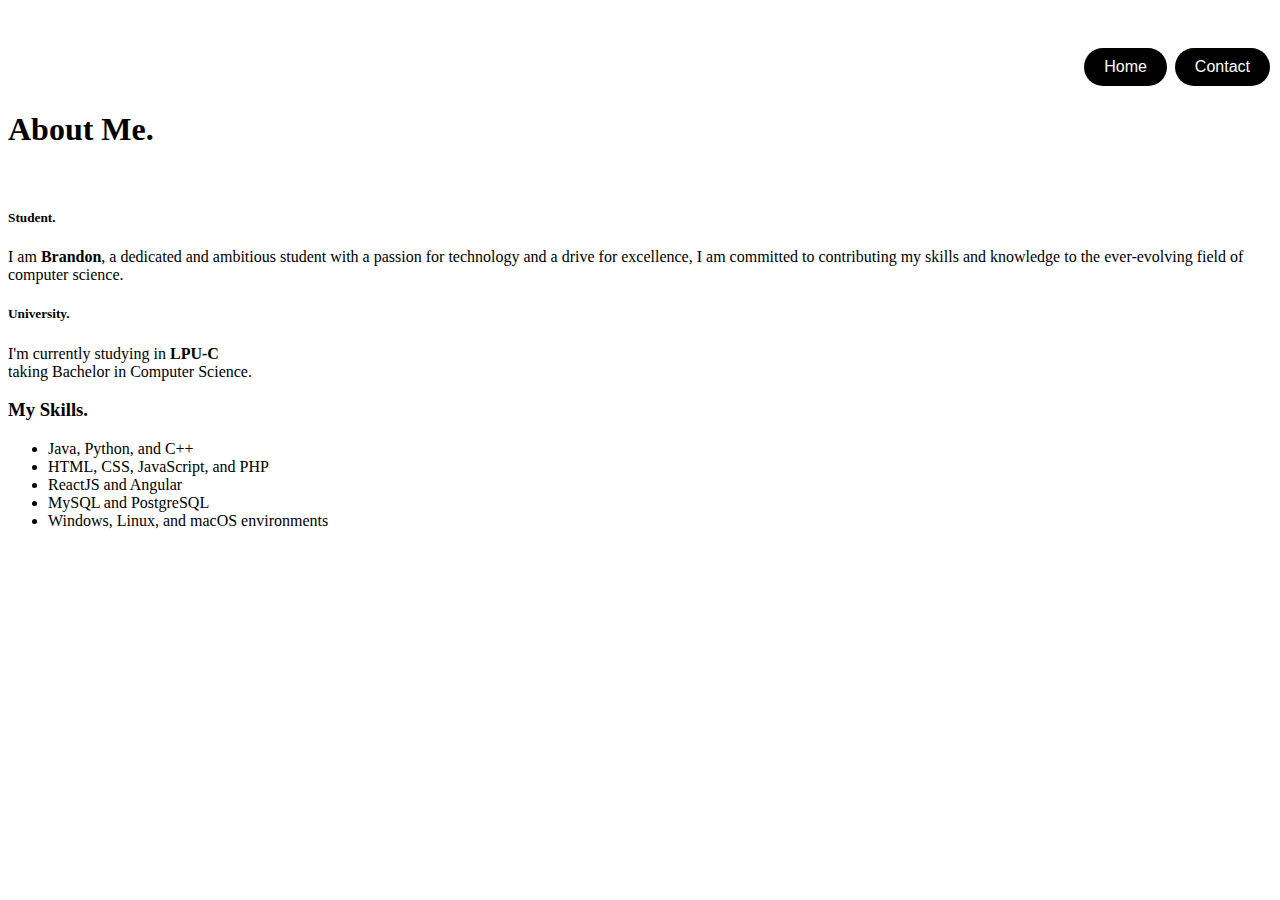
==== about.html @ e0235dd8 "Add files via upload" ====
<!doctype html>

<html>
   
   
    <head>
       

        <meta charset="utf-8">
        <meta name="robots" content="noodp">
        <meta name="viewport" content="width=device-width, initial-scale=1, maximum-scale=1, user-scalable=no">
       
        <title>Miranda - About</title>
       
        <link rel="shortcut icon" href="assets/img/webicon.ico">
       
        <link href="https://fonts.googleapis.com/css?family=Abril+Fatface%7CArapey&amp;subset=latin-ext" rel="stylesheet">
       
        <link rel="stylesheet" type="text/css" href="assets/css/plugins.css">
        <link rel="stylesheet" type="text/css" href="assets/css/style.css">
        
        <style>
            .black-button {
                background-color: black;
                color: white;
                border: none;
                padding: 10px 20px;
                text-align: center;
                text-decoration: none;
                display: inline-block;
                font-size: 16px;
                margin: 4px 2px;
                cursor: pointer;
                border-radius: 34px;
            }
            </style>
		
    </head>

   
    <body>
    
       
        <div class="preloader">
           
            <div class="spinner"></div>
            
        </div>
    
        
        <div class="image-container">
           
            <div class="background-img"></div>

        </div>


        <div class="content-area">


            <div class="content-area-inner">


                <section id="about-me">
				
					
                    <br>
					<br>
					
					
					<div class="animation-container animation-fade-left" data-animation-delay="300" style="text-align: right;">
                        <button class="black-button" onclick="window.location.href='index.html'">Home</button>
                        <button class="black-button" onclick="window.location.href='contact.html'">Contact</button>
                    </div>

                    
                    <h1 class="headline scroll-animated-from-right">About Me.</h1>
					
                    <br>
					
                    <div class="showcase">
                       
                       
                        <div class="item scroll-animated-from-right">
                          
                          
                            <a>
                            
                            
                                <div class="info">


                                    <div class="container-mid">

                                        <h5>Student.</h5>
                                        <p>I am <strong>Brandon</strong>, a dedicated and ambitious student with a passion for technology and a drive for excellence, I am committed to contributing my skills and knowledge to the ever-evolving field of computer science.</p>

                                    </div>


                                </div>


                                <div class="background-image" style="background-image: url(assets/img/about-me/item-1.jpg)"></div>

                           
                            </a>
                            
                        </div>
                        
                        
                        <div class="item scroll-animated-from-right">
                          
                          
                            <a>
                            
                            
                                <div class="info">


                                    <div class="container-mid">

                                        <h5>University.</h5>
                                        <p>I'm currently studying in <strong>LPU-C</strong><br>taking Bachelor in Computer Science.</p>

                                    </div>


                                </div>


                                <div class="background-image" style="background-image: url(assets/img/about-me/item-2.jpg)"></div>

                           
                            </a>
                            
                            
                        </div>
                        
                        
                    </div>


                </section>
                
                <section id="skills">


                    <h3 class="headline scroll-animated-from-right">My Skills.</h3>
                    
                    
                    <ul class="skills-list">
                       
                       
                        <li class="scroll-animated-from-right"><i class="fa fa-pencil-square-o" aria-hidden="true"></i>Java, Python, and C++</li>
						<li class="scroll-animated-from-right"><i class="fa fa-television" aria-hidden="true"></i>HTML, CSS, JavaScript, and PHP</li>
                        <li class="scroll-animated-from-right"><i class="fa fa-eye" aria-hidden="true"></i>ReactJS and Angular</li>
                        <li class="scroll-animated-from-right"><i class="fa fa-database" aria-hidden="true"></i>MySQL and PostgreSQL</li>
                        <li class="scroll-animated-from-right"><i class="fa fa-square-o" aria-hidden="true"></i>Windows, Linux, and macOS environments</li>
                        
                        
                    </ul>


                </section>
                
                

            </div>


        </div>
        
        
        <script type="text/javascript" src="assets/js/plugins.js"></script>
        <script type="text/javascript" src="assets/js/main.js"></script>
   
   
    </body> 
    
    
</html>
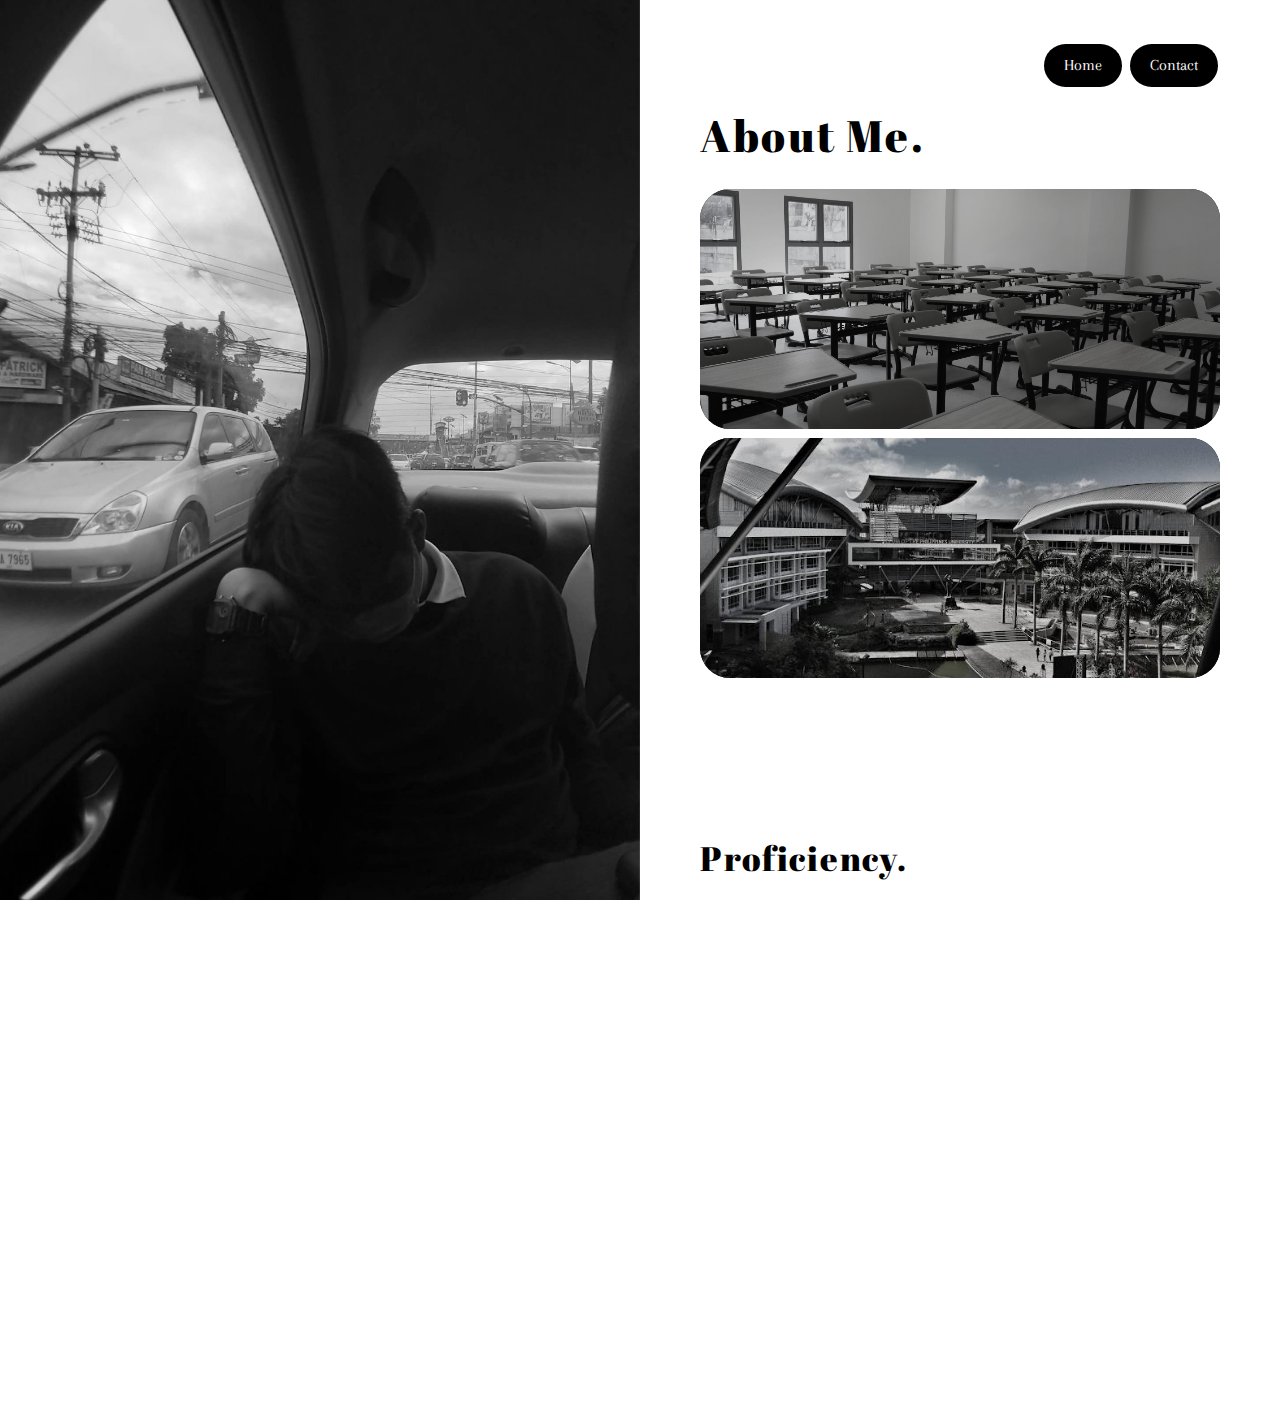
==== commit 27d04b8a: "about-adjustments" ====
--- a/about.html
+++ b/about.html
@@ -146,7 +146,7 @@
                 <section id="skills">
 
 
-                    <h3 class="headline scroll-animated-from-right">My Skills.</h3>
+                    <h3 class="headline scroll-animated-from-right">Proficiency.</h3>
                     
                     
                     <ul class="skills-list">
@@ -154,17 +154,16 @@
                        
                         <li class="scroll-animated-from-right"><i class="fa fa-pencil-square-o" aria-hidden="true"></i>Java, Python, and C++</li>
 						<li class="scroll-animated-from-right"><i class="fa fa-television" aria-hidden="true"></i>HTML, CSS, JavaScript, and PHP</li>
-                        <li class="scroll-animated-from-right"><i class="fa fa-eye" aria-hidden="true"></i>ReactJS and Angular</li>
-                        <li class="scroll-animated-from-right"><i class="fa fa-database" aria-hidden="true"></i>MySQL and PostgreSQL</li>
-                        <li class="scroll-animated-from-right"><i class="fa fa-square-o" aria-hidden="true"></i>Windows, Linux, and macOS environments</li>
+                        <li class="scroll-animated-from-right"><i class="fa fa-mobile" aria-hidden="true"></i>Flutter and ReactNative</li>
+                        <li class="scroll-animated-from-right"><i class="fa fa-database" aria-hidden="true"></i>MySQL, PostgreSQL, and ScyllaDB</li>
+                        <li class="scroll-animated-from-right"><i class="fa fa-square-o" aria-hidden="true"></i>Windows, Linux, Unix based environments</li>
                         
                         
                     </ul>
 
 
                 </section>
-                
-                
+
 
             </div>
 
--- a/assets/css/style.css
+++ b/assets/css/style.css
@@ -0,0 +1,932 @@
+html
+{
+    font-size: 10px;
+}
+
+body
+{
+    font-family: 'Arapey', serif;
+    font-weight: 300;
+    font-style: normal;
+
+    color: #000;
+    background: #fff;
+
+    -webkit-font-smoothing: antialiased;
+}
+
+h1,
+h2,
+h3,
+h4,
+h5,
+h6
+{
+    font-family: 'Abril Fatface', cursive;
+    font-weight: normal;
+
+    letter-spacing: .05em;
+
+    color: #000;;
+}
+
+h1
+{
+    font-size: 4.4rem;
+}
+
+h2
+{
+    font-size: 3.9rem;
+}
+
+h3
+{
+    font-size: 3.4rem;
+}
+
+h4
+{
+    font-size: 2.9rem;
+}
+
+h5
+{
+    font-size: 2.4rem;
+}
+
+h6
+{
+    font-size: 1.9rem;
+}
+
+p
+{
+    font-size: 1.8rem;
+}
+
+a,
+a:hover,
+a:focus
+{
+    cursor: pointer;
+    -webkit-transition: all 300ms ease;
+         -o-transition: all 300ms ease;
+            transition: all 300ms ease;
+    text-decoration: none;
+}
+
+a:hover
+{
+    color: #111;
+}
+
+@media (max-width:600px)
+{
+    html
+    {
+        font-size: 8px;
+    }
+}
+
+@media (max-width:500px)
+{
+    html
+    {
+        font-size: 7px;
+    }
+}
+
+
+.preloader
+{
+    position: fixed;
+    z-index: 100000;
+    bottom: 0;
+    left: 0;
+
+    overflow: hidden;
+
+    width: 100%;
+    height: 100%;
+
+    background: #fff;
+}
+
+.preloader.hide-preloader
+{
+    height: 0;
+    
+    -webkit-transition: .7s ease .3s;
+         -o-transition: .7s ease .3s;
+            transition: .7s ease .3s;
+}
+
+.preloader .spinner
+{
+    position: absolute;
+    top: 50%;
+    left: 50%;
+
+    display: block;
+
+    width: 50px;
+    height: 50px;
+    margin-top: -25px;
+    margin-left: -25px;
+
+    -webkit-animation: spinner-pulse .6s infinite ease-in-out;
+            animation: spinner-pulse .6s infinite ease-in-out;
+    text-align: center;
+
+    opacity: 1;
+    border-radius: 100%;
+    background-color: #111;
+}
+
+.preloader.hide-preloader .spinner
+{
+    opacity: 0;
+    
+    -webkit-transition: .3s ease;
+         -o-transition: .3s ease;
+            transition: .3s ease;
+}
+
+@-webkit-keyframes spinner-pulse
+{
+    0%
+    {
+        -webkit-transform: scale(0);
+    }
+    100%
+    {
+        -webkit-transform: scale(1.0);
+
+        opacity: 0;
+    }
+}
+
+@keyframes spinner-pulse
+{
+    0%
+    {
+        -webkit-transform: scale(0);
+                transform: scale(0);
+    }
+    100%
+    {
+        -webkit-transform: scale(1.0);
+                transform: scale(1.0);
+
+        opacity: 0;
+    }
+}
+
+
+
+.image-container
+{
+    position: fixed;
+    z-index: 10;
+    top: 0;
+    left: 0;
+
+    width: 50%;
+    height: 100%;
+}
+
+.image-container .background-img
+{
+    position: absolute;
+    z-index: 1;
+    top: 0;
+    left: 0;
+
+    width: 100%;
+    height: 100%;
+
+    -webkit-transition: opacity 1s ease;
+         -o-transition: opacity 1s ease;
+            transition: opacity 1s ease;
+
+    background: url(../img/background.jpg);
+    background-repeat: no-repeat;
+    background-size: cover;
+}
+
+@media (max-width:1200px)
+{
+    .image-container
+    {
+        position: relative;
+        z-index: 10;
+        top: 0;
+        left: 0;
+
+        width: 100%;
+        height: 100vh;
+    }
+}
+
+
+
+.content-area
+{
+    position: relative;
+    left: 0;
+
+    width: 100%;
+}
+
+.content-area .content-area-inner
+{
+    position: relative;
+    left: 50%;
+    
+    width: 50%;
+    padding: 0 20px;
+    overflow-x: hidden;
+}
+
+.content-area .content-area-inner section
+{
+    max-width: 520px;
+    margin: 0 auto 18vh auto;
+}
+
+.content-area .content-area-inner section:last-child
+{
+    margin-bottom: 10vh;
+}
+
+.content-area .content-area-inner section h3.headline
+{
+    margin-bottom: 1.2em;
+}
+
+@media (max-width:1200px)
+{
+    .content-area .content-area-inner
+    {
+        left: 0;
+
+        width: 100%;
+        padding: 0 20px;
+    }
+}
+
+
+
+
+#intro
+{
+    position: relative;
+
+    height: 100vh;
+    margin-bottom: 0;
+}
+
+#intro .container-mid
+{
+    position: absolute;
+    top: 50%;
+
+    width: 100%;
+
+    -webkit-transform: translateY(-50%);
+        -ms-transform: translateY(-50%);
+            transform: translateY(-50%);
+}
+
+#intro .container-mid p.subline
+{
+    font-size: 2.2rem;
+    line-height: 1.6em;
+
+    margin-top: 2em;
+    margin-bottom: 2.2em;
+}
+
+#intro .container-mid a
+{
+    font-size: 2.4rem;
+    line-height: 2.92em;
+
+    position: relative;
+
+    display: inline-block;
+    overflow: hidden;
+
+    padding: 0 2.6em;
+
+    -webkit-transition: .2s ease;
+         -o-transition: .2s ease;
+            transition: .2s ease;
+
+    color: #fff;
+    border-radius: 100px;
+    background: none;
+}
+
+#intro .container-mid a:before
+{
+    position: absolute;
+    z-index: -1;
+    top: 0;
+    left: 0;
+
+    width: 100%;
+    height: 100%;
+
+    content: '';
+
+    border-radius: 100px;
+    background: #111;
+}
+
+#intro .container-mid a:after
+{
+    position: absolute;
+    z-index: -1;
+    top: 0;
+    left: 0;
+
+    width: 0;
+    height: 100%;
+
+    content: '';
+    -webkit-transition: .2s ease;
+         -o-transition: .2s ease;
+            transition: .2s ease;
+
+    background: #008aff;
+}
+
+#intro .container-mid a:hover:after
+{
+    width: 100%;
+}
+
+#intro .container-mid a i
+{
+    font-size: .85em;
+
+    margin-left: .7em;
+}
+
+#intro .animation-container
+{
+    -webkit-transition: .5s ease;
+         -o-transition: .5s ease;
+            transition: .5s ease;
+}
+
+#intro .animation-container.animation-fade
+{
+    opacity: 0;
+}
+
+#intro .animation-container.animation-fade.run-animation
+{
+    opacity: 1;
+}
+
+#intro .animation-container.animation-fade-up
+{
+    -webkit-transform: translateY(10vh);
+        -ms-transform: translateY(10vh);
+            transform: translateY(10vh);
+
+    opacity: 0;
+}
+
+#intro .animation-container.animation-fade-up.run-animation
+{
+    -webkit-transform: translateY(0);
+        -ms-transform: translateY(0);
+            transform: translateY(0);
+
+    opacity: 1;
+}
+
+#intro .animation-container.animation-fade-down
+{
+    -webkit-transform: translateY(-10vh);
+        -ms-transform: translateY(-10vh);
+            transform: translateY(-10vh);
+
+    opacity: 0;
+}
+
+#intro .animation-container.animation-fade-down.run-animation
+{
+    -webkit-transform: translateY(0);
+        -ms-transform: translateY(0);
+            transform: translateY(0);
+
+    opacity: 1;
+}
+
+#intro .animation-container.animation-fade-left
+{
+    -webkit-transform: translateX(10vh);
+        -ms-transform: translateX(10vh);
+            transform: translateX(10vh);
+
+    opacity: 0;
+}
+
+#intro .animation-container.animation-fade-left.run-animation
+{
+    -webkit-transform: translateX(0);
+        -ms-transform: translateX(0);
+            transform: translateX(0);
+
+    opacity: 1;
+}
+
+#intro .animation-container.animation-fade-right
+{
+    -webkit-transform: translateX(-10vh);
+        -ms-transform: translateX(-10vh);
+            transform: translateX(-10vh);
+
+    opacity: 0;
+}
+
+#intro .animation-container.animation-fade-right.run-animation
+{
+    -webkit-transform: translateX(0);
+        -ms-transform: translateX(0);
+            transform: translateX(0);
+
+    opacity: 1;
+}
+
+@media (max-width:1200px)
+{
+    #intro
+    {
+        height: auto;
+    }
+
+    #intro .container-mid
+    {
+        position: relative;
+        top: 0;
+
+        margin: 15vh 0;
+
+        -webkit-transform: translate(0);
+            -ms-transform: translate(0);
+                transform: translate(0);
+    }
+}
+
+
+
+#about p
+{
+    line-height: 1.5em;
+
+    margin-bottom: 2em;
+}
+
+#about p:last-child
+{
+    margin-bottom: 0;
+}
+
+
+#skills .skills-list
+{
+    margin-bottom: 0;
+    padding: 0;
+
+    list-style: none;
+}
+
+#skills .skills-list li
+{
+    font-size: 2.4rem;
+    line-height: 3.4em;
+}
+
+#skills .skills-list li i
+{
+    font-size: 2rem;
+    line-height: 3em;
+
+    width: 3em;
+    height: 3em;
+    margin-right: 1.5em;
+
+    text-align: center;
+
+    color: #fff;
+    border-radius: 100px;
+    background: #111;
+}
+
+
+
+#about-me .showcase .item
+{
+    position: relative;
+
+    overflow: hidden;
+
+    width: 100%;
+    height: 24rem;
+    margin: 0;
+    margin-bottom: 1vh;
+
+    cursor: pointer;
+
+    border-radius: 3rem;
+    background: #111;
+}
+
+#about-me .showcase .item:last-child
+{
+    margin-bottom: 0;
+}
+
+#about-me .showcase .item .info
+{
+    position: absolute;
+    z-index: 100;
+    top: 0;
+    left: 0;
+
+    width: 0;
+    height: 100%;
+
+    -webkit-transition: .25s ease;
+         -o-transition: .25s ease;
+            transition: .25s ease;
+
+    color: #fff;
+    background: #343435;
+}
+
+#about-me .showcase .item:hover .info
+{
+    width: 100%;
+}
+
+#about-me .showcase .item .info .container-mid
+{
+    position: absolute;
+    top: 50%;
+    left: 0;
+
+    width: 100%;
+    padding: 0 6rem;
+
+    -webkit-transform: translateY(-50%);
+        -ms-transform: translateY(-50%);
+            transform: translateY(-50%);
+}
+
+#about-me .showcase .item .info .container-mid h5
+{
+    -webkit-transform: translateX(4vh);
+        -ms-transform: translateX(4vh);
+            transform: translateX(4vh);
+
+    opacity: 0;
+    color: #fff;
+}
+
+#about-me .showcase .item:hover .info .container-mid h5
+{
+    -webkit-transition: .2s ease .2s;
+         -o-transition: .2s ease .2s;
+            transition: .2s ease .2s;
+    -webkit-transform: translateX(0);
+        -ms-transform: translateX(0);
+            transform: translateX(0);
+
+    opacity: 1;
+}
+
+#about-me .showcase .item .info .container-mid p
+{
+    position: relative;
+
+    padding-left: 2.7rem;
+
+    -webkit-transform: translateX(4vh);
+        -ms-transform: translateX(4vh);
+            transform: translateX(4vh);
+    letter-spacing: .025em;
+
+    opacity: 0;
+}
+
+#about-me .showcase .item:hover .info .container-mid p
+{
+    -webkit-transition: .2s ease .3s;
+         -o-transition: .2s ease .3s;
+            transition: .2s ease .3s;
+    -webkit-transform: translateX(0);
+        -ms-transform: translateX(0);
+            transform: translateX(0);
+
+    opacity: 1;
+}
+
+#about-me .showcase .item .info .container-mid p:before
+{
+    position: absolute;
+    top: 50%;
+    left: 0;
+
+    width: 1.1em;
+    height: 1px;
+
+    content: '';
+    -webkit-transform: translateY(-50%);
+        -ms-transform: translateY(-50%);
+            transform: translateY(-50%);
+
+    background: #fff;
+}
+
+#about-me .showcase .item .background-image
+{
+    position: absolute;
+    top: 0;
+    left: 0;
+
+    width: 100%;
+    height: 100%;
+
+    background-repeat: no-repeat;
+    background-position: center;
+    background-size: cover;
+}
+
+.featherlight .featherlight-content
+{
+    max-height: 95%;
+    padding: 0;
+    overflow: auto;
+
+    border-bottom: 0;
+}
+
+.featherlight .featherlight-content  .featherlight-close-icon
+{
+    font-size: 2.4rem;
+    line-height: 1em;
+
+    top: .5em;
+    right: .5em;
+
+    width: 1em;
+
+    outline: none !important;
+}
+
+.featherlight .featherlight-content .about-me
+{
+    max-width: 1000px;
+    padding: 6vh;
+
+    text-align: center;
+}
+
+.featherlight .featherlight-content .about-me img
+{
+    margin: 0 auto 4vh auto;
+}
+
+.featherlight .featherlight-content .about-me p.subline
+{
+    margin-bottom: 1em;
+
+    letter-spacing: .025em;
+}
+
+.featherlight .featherlight-content .about-me p
+{
+    max-width: 520px;
+    margin: 0 auto;
+}
+
+
+
+
+#contact .contact-list
+{
+    padding: 0;
+
+    list-style: none;
+}
+
+#contact .contact-list li
+{
+    font-size: 2.4rem;
+    line-height: 2.4em;
+}
+
+#contact .contact-list li i
+{
+    line-height: 1.2em;
+
+    width: 1.2em;
+    height: 1.2em;
+    margin-right: 1em;
+
+    text-align: center;
+
+    border-radius: 100px;
+}
+
+#contact #contact-form
+{
+    position: relative;
+}
+
+#contact #contact-form .fhp-input
+{
+    display: none;
+
+    pointer-events: none;
+
+    opacity: 0;
+}
+
+#contact #contact-form input,
+#contact #contact-form textarea,
+#contact #contact-form button
+{
+    font-size: 2rem;
+
+    margin-bottom: 3.4vh;
+
+    -webkit-transition: .4s ease;
+         -o-transition: .4s ease;
+            transition: .4s ease;
+
+    color: #fff;
+    border: none !important;
+    border-radius: 34px;
+    outline: none !important;
+    background: #111;
+    -webkit-box-shadow: none !important;
+            box-shadow: none !important;
+}
+
+#contact #contact-form.success input,
+#contact #contact-form.success textarea,
+#contact #contact-form.success button
+{
+    line-height: 0;
+
+    height: 0;
+    margin: 0;
+    padding: 0;
+
+    opacity: 0;
+}
+
+#contact #contact-form input::-webkit-input-placeholder,
+#contact #contact-form textarea::-webkit-input-placeholder
+{
+    color: #fff;
+}
+
+#contact #contact-form input:-ms-input-placeholder,
+#contact #contact-form textarea:-ms-input-placeholder
+{
+    color: #fff;
+}
+
+#contact #contact-form input::placeholder,
+#contact #contact-form textarea::placeholder
+{
+    color: #fff;
+}
+
+#contact #contact-form input.error,
+#contact #contact-form textarea.error
+{
+    background: red;
+}
+
+#contact #contact-form input
+{
+    line-height: 3.2em;
+
+    height: 3.2em;
+    padding-right: 1.6em;
+    padding-left: 1.6em;
+}
+
+#contact #contact-form textarea
+{
+    line-height: 1.7em;
+
+    height: 8em;
+    padding-top: .7em;
+    padding-right: 1.6em;
+    padding-left: 1.6em;
+}
+
+#contact #contact-form button
+{
+    line-height: 3.2em;
+
+    position: relative;
+
+    display: inline-block;
+    overflow: hidden;
+
+    width: auto;
+    height: 3.2em;
+    margin-bottom: 0;
+    padding: 0 3.6em;
+
+    background: none !important;
+}
+
+#contact #contact-form button:before
+{
+    position: absolute;
+    z-index: -1;
+    top: 0;
+    left: 0;
+
+    width: 100%;
+    height: 100%;
+
+    content: '';
+
+    border-radius: 100px;
+    background: #111;
+}
+
+#contact #contact-form button:after
+{
+    position: absolute;
+    z-index: -1;
+    top: 0;
+    left: 0;
+
+    width: 0;
+    height: 100%;
+
+    content: '';
+    -webkit-transition: .2s ease;
+         -o-transition: .2s ease;
+            transition: .2s ease;
+
+    background: #008aff;
+}
+
+#contact #contact-form button:hover:after
+{
+    width: 100%;
+}
+
+#contact #contact-form .success-message
+{
+    font-size: 2rem;
+    line-height: 0;
+
+    position: relative;
+    bottom: 0;
+    left: 0;
+
+    height: 0;
+    margin-top: -1.6em;
+    padding: 0 2em;
+
+    -webkit-transition: .2s ease;
+         -o-transition: .2s ease;
+            transition: .2s ease;
+    pointer-events: none;
+
+    opacity: 0;
+    color: #fff;
+    border-radius: 3em;
+    background: limegreen;
+}
+
+#contact #contact-form.success .success-message
+{
+    line-height: 6em;
+
+    height: 6em;
+
+    pointer-events: all;
+
+    opacity: 1;
+}
+
+
+
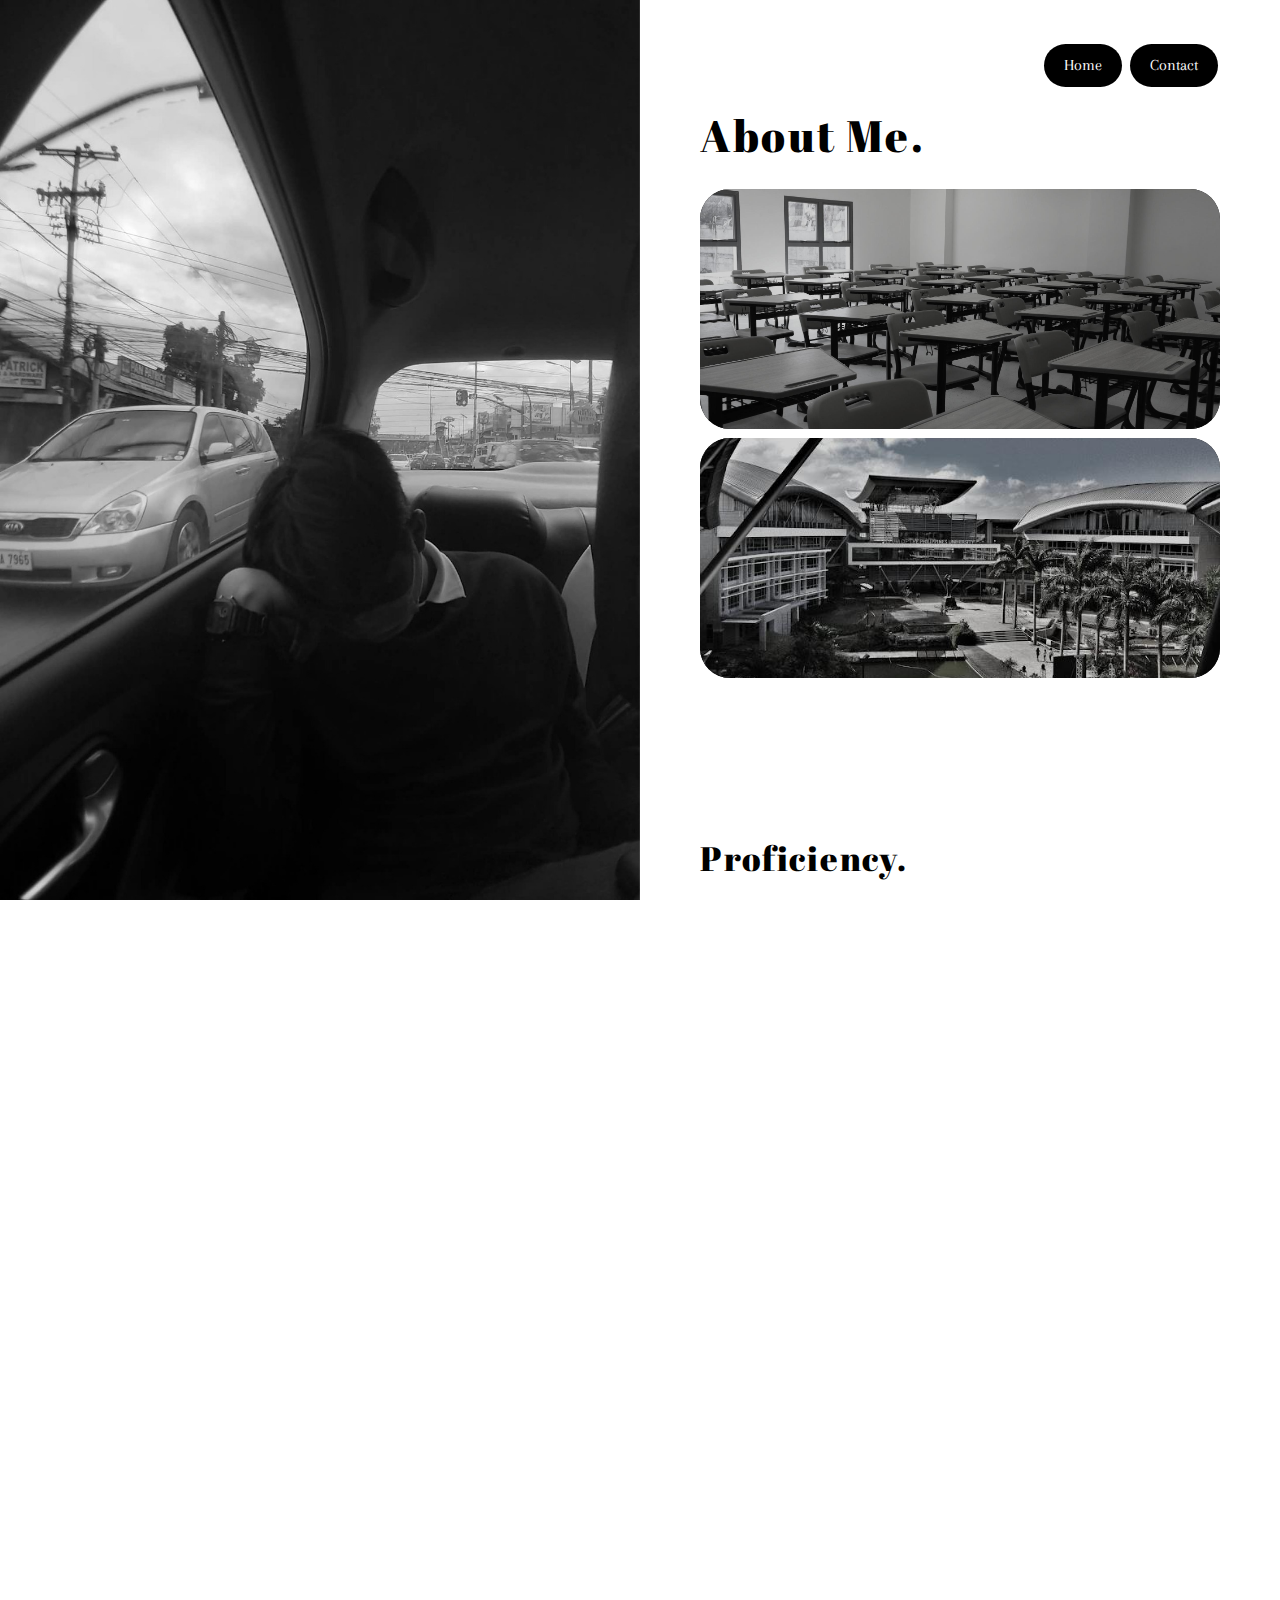
==== commit ee8f4477: "more-about-adjustments" ====
--- a/about.html
+++ b/about.html
@@ -33,6 +33,9 @@
                 cursor: pointer;
                 border-radius: 34px;
             }
+            .scroll-animated-from-right a {
+                color: white !important;
+            }
             </style>
 		
     </head>
@@ -164,6 +167,76 @@
 
                 </section>
 
+                <section id="about-me">
+                    
+                    <h1 class="headline scroll-animated-from-right">Projects.</h1>
+					
+                    <br>
+					
+                    <div class="showcase">
+                       
+                       
+                        <div class="item scroll-animated-from-right">
+                          
+                          
+                            <a>
+                            
+                            
+                                <div class="info">
+
+
+                                    <div class="container-mid">
+
+                                        <h5><a href="github.com/bpmiranda3099/en-masse" target="_blank">en masse.</a></h5>
+                                        <p>A mass emailing system.</p>
+
+                                    </div>
+
+
+                                </div>
+
+
+                                <div class="background-image" style="background-image: url(assets/img/projects/project-1.jpg)"></div>
+
+                           
+                            </a>
+                            
+                        </div>
+                        
+                        
+                        <div class="item scroll-animated-from-right">
+                          
+                          
+                            <a>
+                            
+                            
+                                <div class="info">
+
+
+                                    <div class="container-mid">
+
+                                        <h5><a href="github.com/bpmiranda3099/INET-READY" target="_blank">INET-READY: Your Heat Check for Safe and Informed Travel.</a></h5>
+                                        <p>A mobile app and web platform designed to provide users with real-time heat index tracking and health risk assessments.</p>
+
+                                    </div>
+
+
+                                </div>
+
+
+                                <div class="background-image" style="background-image: url(assets/img/projects/project-2.jpg)"></div>
+
+                           
+                            </a>
+                            
+                            
+                        </div>
+                        
+                        
+                    </div>
+
+
+                </section>
 
             </div>
 
